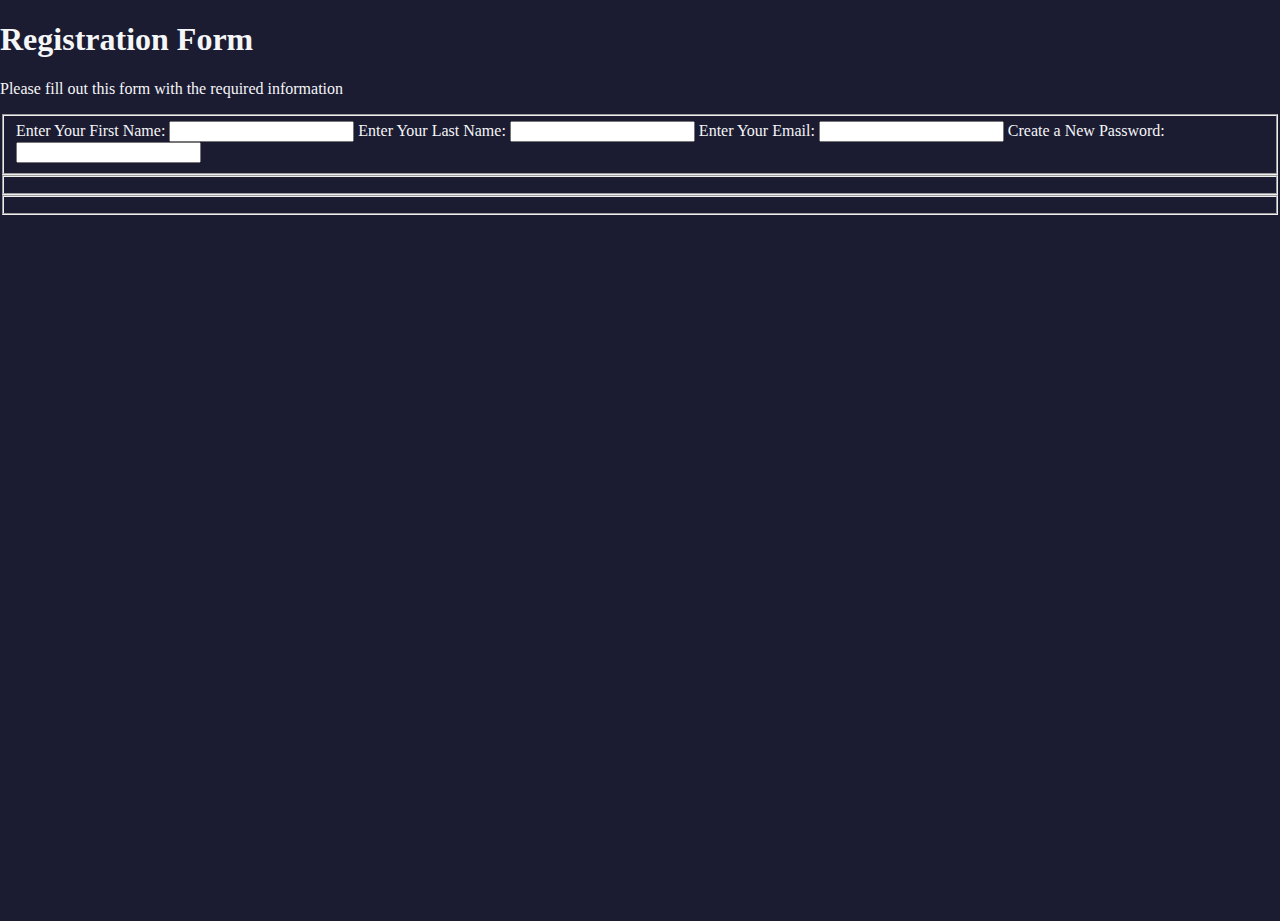
==== registration_form/index.html @ baa08821 "Registration form started" ====
<!DOCTYPE html>
<html lang="en">
<head>
    <meta charset="UTF-8">
    <meta name="viewport" content="width=device-width, initial-scale=1.0">
    <link rel="stylesheet" href="styles.css">
    <title>Registration Form</title>
</head>
<body>
    <h1>Registration Form</h1>
    <p>Please fill out this form with the required information</p>
    <form action="https://register-demo.freecodecamp.org" method="post">
        <fieldset>
            <label for="">Enter Your First Name: <input form="first-name"></label>
            <label>Enter Your Last Name: <input form="last-name"></label>
            <label>Enter Your Email: <input form="email"></label>
            <label>Create a New Password: <input form="new-password"></label>
        </fieldset>
        <fieldset></fieldset>
        <fieldset></fieldset>
    </form>
</body>
</html>
---- registration_form/styles.css ----
body {
    width: 100%;
    height: 100vh;
    margin: 0;
    background-color: #1b1b32;
    color: #f5f6f7;
}
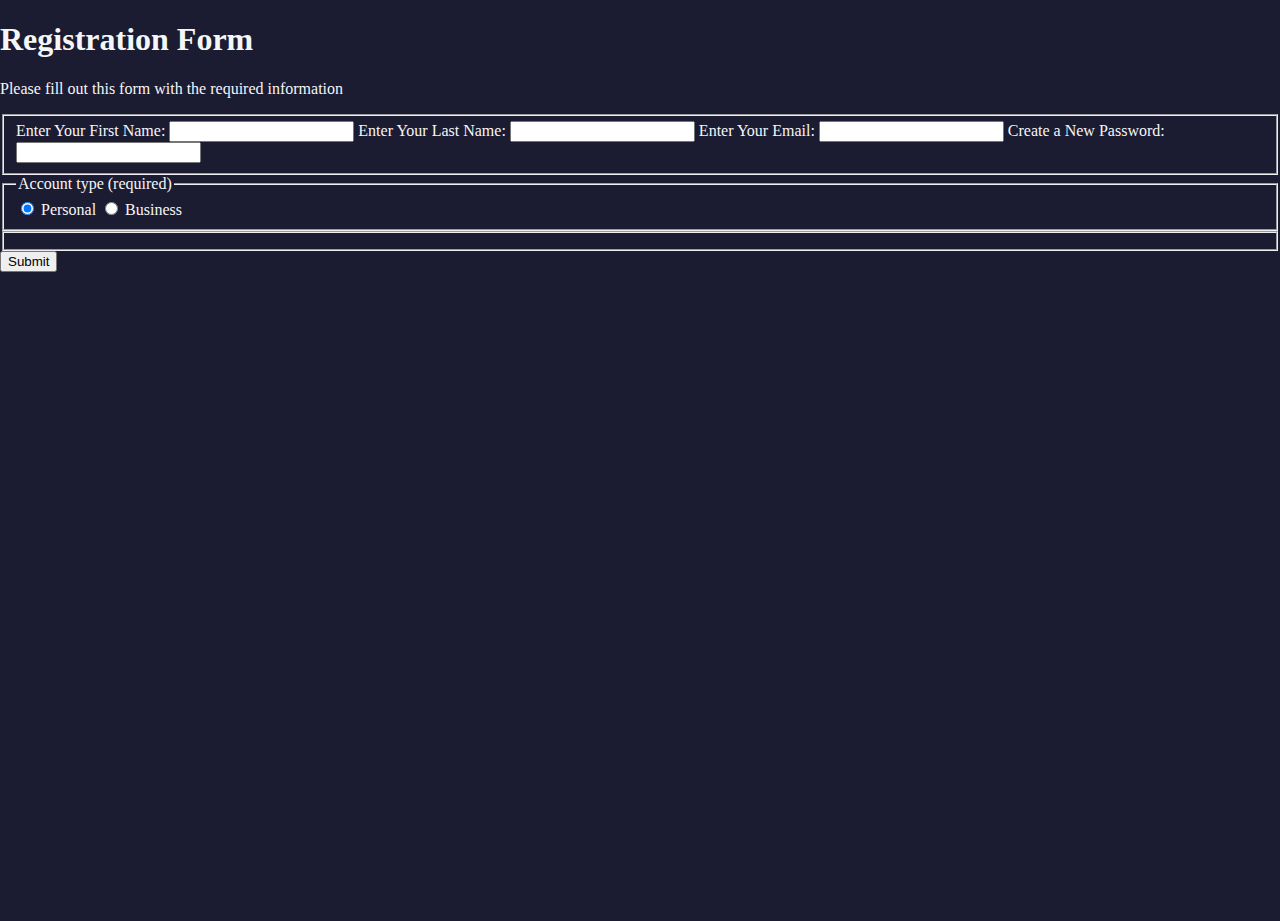
==== commit 305dea08: "Registration form 44% completed" ====
--- a/registration_form/index.html
+++ b/registration_form/index.html
@@ -11,13 +11,18 @@
     <p>Please fill out this form with the required information</p>
     <form action="https://register-demo.freecodecamp.org" method="post">
         <fieldset>
-            <label for="">Enter Your First Name: <input form="first-name"></label>
-            <label>Enter Your Last Name: <input form="last-name"></label>
-            <label>Enter Your Email: <input form="email"></label>
-            <label>Create a New Password: <input form="new-password"></label>
-        </fieldset>
-        <fieldset></fieldset>
-        <fieldset></fieldset>
+            <label for="first-name">Enter Your First Name: <input id="first-name" type="text" required /></label>
+            <label for="last-name">Enter Your Last Name: <input id="last-name" type="text" required /></label>
+            <label for="email">Enter Your Email: <input id="email" type="email" required /></label>
+            <label for="new-password">Create a New Password: <input id="new-password" type="password" pattern="[a-z0-5]{8,}" required /></label>
+          </fieldset>
+          <fieldset>
+            <legend>Account type (required)</legend>
+            <label for="personal-account"><input id="personal-account" type="radio" name="account-type" checked /> Personal</label>
+            <label for="business-account"><input id="business-account" type="radio" name="account-type" /> Business</label>
+          </fieldset>
+          <fieldset></fieldset>
+        <input type="submit" value="Submit">
     </form>
 </body>
 </html>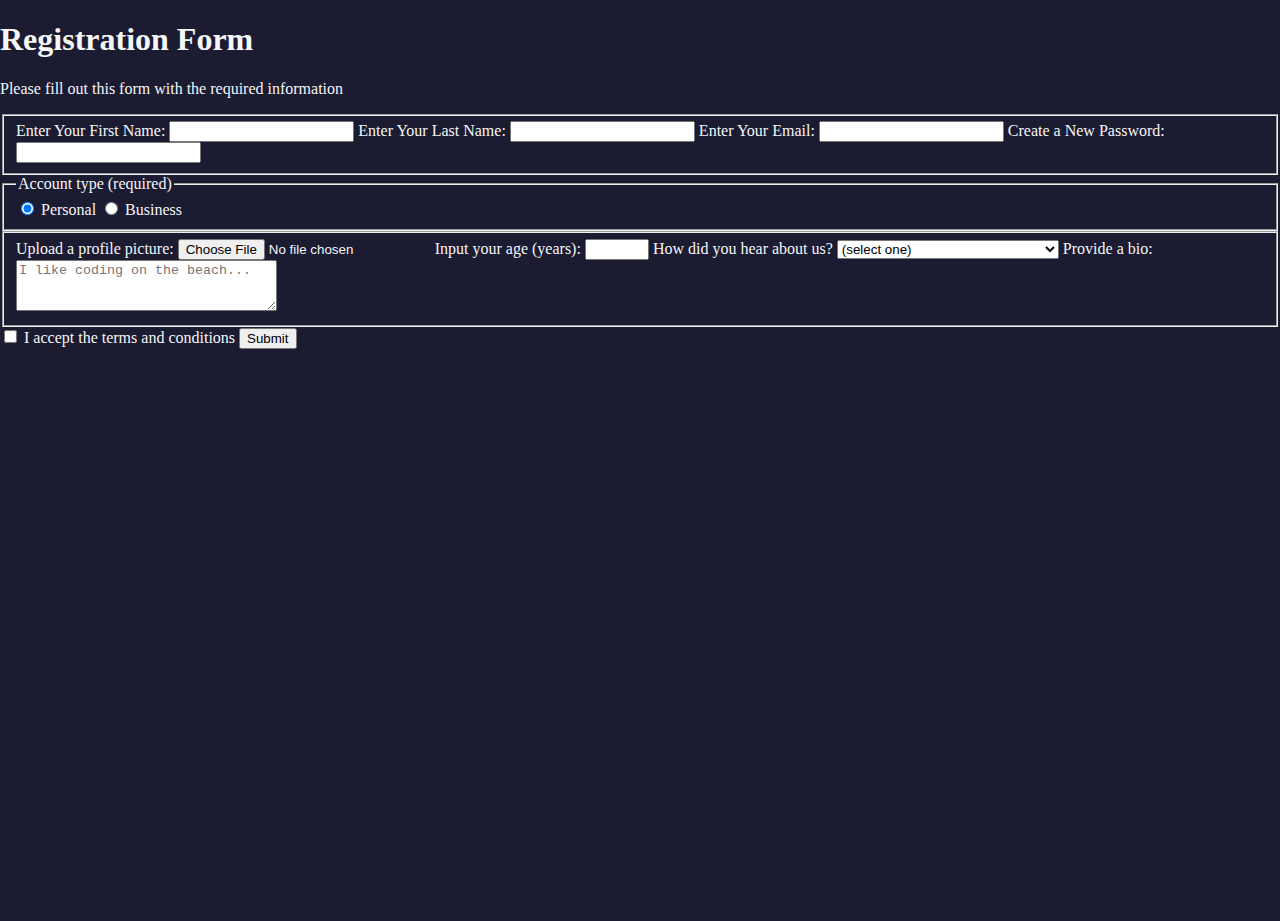
==== commit f372e842: "Completed 63% of registration form" ====
--- a/registration_form/index.html
+++ b/registration_form/index.html
@@ -11,17 +11,60 @@
     <p>Please fill out this form with the required information</p>
     <form action="https://register-demo.freecodecamp.org" method="post">
         <fieldset>
-            <label for="first-name">Enter Your First Name: <input id="first-name" type="text" required /></label>
-            <label for="last-name">Enter Your Last Name: <input id="last-name" type="text" required /></label>
-            <label for="email">Enter Your Email: <input id="email" type="email" required /></label>
-            <label for="new-password">Create a New Password: <input id="new-password" type="password" pattern="[a-z0-5]{8,}" required /></label>
+            <label for="first-name">Enter Your First Name: <input id="first-name" type="text" required />
+            </label>
+
+            <label for="last-name">Enter Your Last Name: <input id="last-name" type="text" required />
+            </label>
+
+            <label for="email">Enter Your Email: <input id="email" type="email" required />
+            </label>
+
+            <label for="new-password">Create a New Password: <input id="new-password" type="password" pattern="[a-z0-5]{8,}" required />
+            </label>
           </fieldset>
+
           <fieldset>
             <legend>Account type (required)</legend>
-            <label for="personal-account"><input id="personal-account" type="radio" name="account-type" checked /> Personal</label>
-            <label for="business-account"><input id="business-account" type="radio" name="account-type" /> Business</label>
+
+            <label for="personal-account"><input id="personal-account" type="radio" name="account-type" checked /> Personal
+            </label>
+
+            <label for="business-account"><input id="business-account" type="radio" name="account-type" /> Business
+            </label>
           </fieldset>
-          <fieldset></fieldset>
+
+          <fieldset>
+            <label for="profile-picture">
+              Upload a profile picture: 
+              <input id="profile-picture" type="file">
+            </label>
+
+            <label for="age">
+              Input your age (years): 
+              <input id="age" type="number" min="13" max="120">
+            </label>
+
+            <label for="referrer">How did you hear about us?
+            <select id="referrer">
+
+              <option value="">(select one)</option>
+              <option value="1">freeCodeCamp News</option>
+              <option value="2">freeCodeCamp YouTube Channel</option>
+              <option value="3">freeCodeCamp Forum</option>
+              <option value="4">Other</option>
+
+            </select>
+          </label>
+
+          <label for="bio">Provide a bio:
+            <textarea id="bio" rows="3" cols="30" placeholder="I like coding on the beach..."></textarea>
+          </label>
+          </fieldset>
+
+          <label for="terms-and-conditions">
+            <input id="terms-and-conditions" type="checkbox"  required> I accept the <a href="https://www.freecodecamp.org/news/terms-of-service/"></a>terms and conditions</a>
+          </label>
         <input type="submit" value="Submit">
     </form>
 </body>
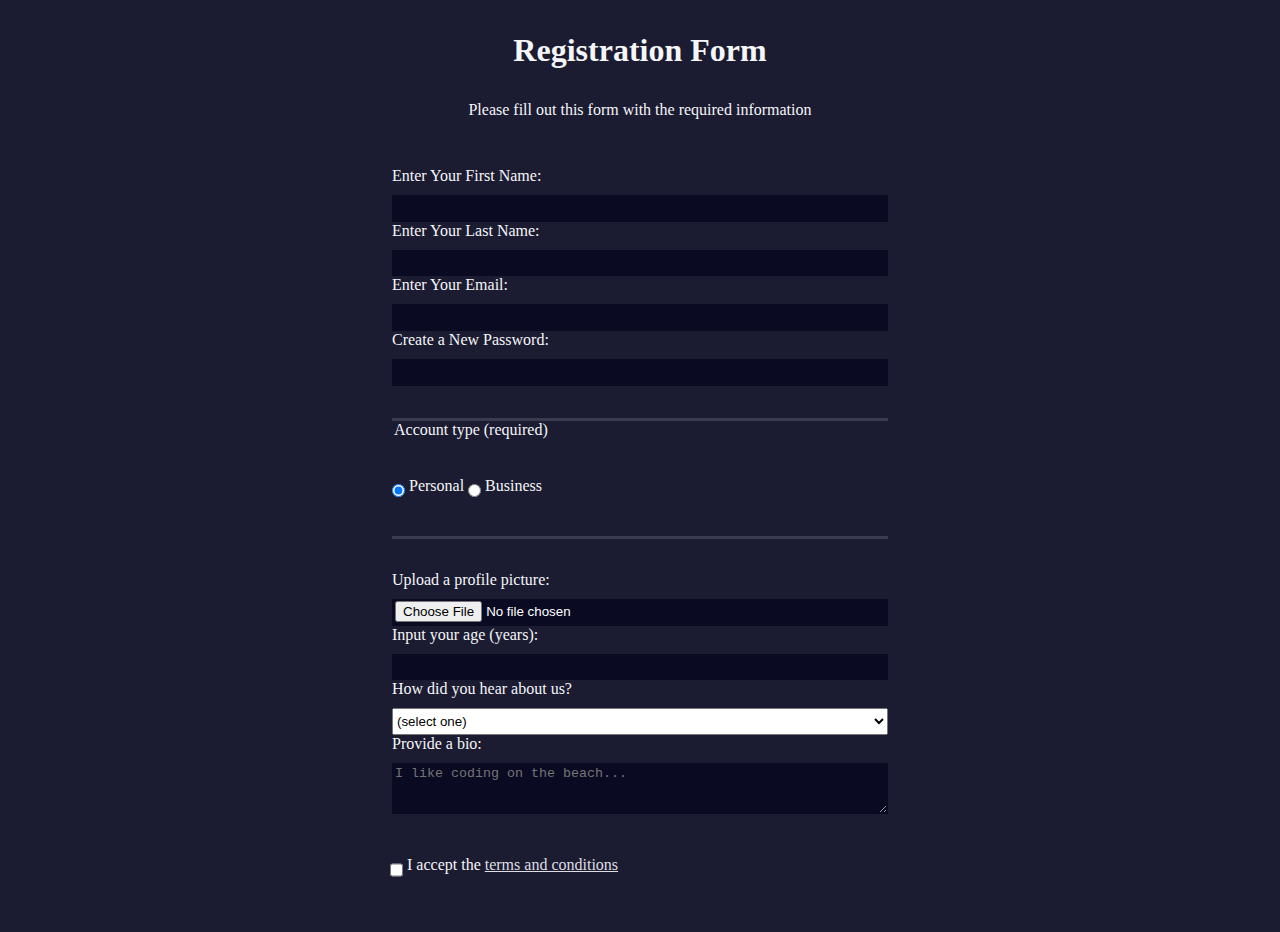
==== commit 5efeea61: "Registration form completed" ====
--- a/registration_form/index.html
+++ b/registration_form/index.html
@@ -10,62 +10,39 @@
     <h1>Registration Form</h1>
     <p>Please fill out this form with the required information</p>
     <form action="https://register-demo.freecodecamp.org" method="post">
-        <fieldset>
-            <label for="first-name">Enter Your First Name: <input id="first-name" type="text" required />
-            </label>
-
-            <label for="last-name">Enter Your Last Name: <input id="last-name" type="text" required />
-            </label>
-
-            <label for="email">Enter Your Email: <input id="email" type="email" required />
-            </label>
-
-            <label for="new-password">Create a New Password: <input id="new-password" type="password" pattern="[a-z0-5]{8,}" required />
-            </label>
-          </fieldset>
-
-          <fieldset>
-            <legend>Account type (required)</legend>
-
-            <label for="personal-account"><input id="personal-account" type="radio" name="account-type" checked /> Personal
-            </label>
-
-            <label for="business-account"><input id="business-account" type="radio" name="account-type" /> Business
-            </label>
-          </fieldset>
-
-          <fieldset>
-            <label for="profile-picture">
-              Upload a profile picture: 
-              <input id="profile-picture" type="file">
-            </label>
-
-            <label for="age">
-              Input your age (years): 
-              <input id="age" type="number" min="13" max="120">
-            </label>
-
-            <label for="referrer">How did you hear about us?
-            <select id="referrer">
-
-              <option value="">(select one)</option>
-              <option value="1">freeCodeCamp News</option>
-              <option value="2">freeCodeCamp YouTube Channel</option>
-              <option value="3">freeCodeCamp Forum</option>
-              <option value="4">Other</option>
-
-            </select>
-          </label>
-
-          <label for="bio">Provide a bio:
-            <textarea id="bio" rows="3" cols="30" placeholder="I like coding on the beach..."></textarea>
-          </label>
-          </fieldset>
-
-          <label for="terms-and-conditions">
-            <input id="terms-and-conditions" type="checkbox"  required> I accept the <a href="https://www.freecodecamp.org/news/terms-of-service/"></a>terms and conditions</a>
-          </label>
-        <input type="submit" value="Submit">
+      <fieldset>
+        <label for="first-name">Enter Your First Name: 
+          <input id="first-name" name="first_name" type="text" required /></label>
+        <label for="last-name">Enter Your Last Name: <input id="last-name" name="last_name" type="text" required /></label>
+        <label for="email">Enter Your Email: <input id="email" name="email" type="email" required /></label>
+        <label for="new-password">Create a New Password: <input id="new-password" name="new_password" type="password" pattern="[a-z0-5]{8,}" required /></label>
+    </fieldset>
+    <fieldset>
+        <legend>Account type (required)</legend>
+        <!-- Radio buttons already have a shared name attribute -->
+        <label for="personal-account"><input id="personal-account" class="inline" type="radio" name="account-type" checked /> Personal</label>
+        <label for="business-account"><input id="business-account" class="inline" type="radio" name="account-type" /> Business</label>
+    </fieldset>
+    <fieldset>
+        <label for="profile-picture">Upload a profile picture: <input id="profile-picture" name="profile_picture" type="file"/></label>
+        <label for="age">Input your age (years): <input id="age" name="age" type="number" min="13" max="120" /></label>
+        <label for="referrer">How did you hear about us?
+          <select id="referrer" name="referrer">
+            <option value="">(select one)</option>
+            <option value="1">freeCodeCamp News</option>
+            <option value="2">freeCodeCamp YouTube Channel</option>
+            <option value="3">freeCodeCamp Forum</option>
+            <option value="4">Other</option>
+          </select>
+        </label>
+        <label for="bio">Provide a bio:
+          <textarea id="bio" name="bio" rows="3" cols="30" placeholder="I like coding on the beach..."></textarea>
+        </label>
+    </fieldset>
+    <label for="terms-and-conditions">
+        <input id="terms-and-conditions" name="terms_conditions" class="inline" type="checkbox" required /> I accept the <a href="https://www.freecodecamp.org/news/terms-of-service/">terms and conditions</a>
+    </label>
+    
     </form>
 </body>
 </html>--- a/registration_form/styles.css
+++ b/registration_form/styles.css
@@ -4,4 +4,71 @@
     margin: 0;
     background-color: #1b1b32;
     color: #f5f6f7;
-}+    font-family: Tahoma;
+    font-size: 16px;
+}
+
+h1 , p {
+    margin: 1em auto;
+    text-align: center;
+}
+
+form {
+    margin: 0 auto;
+    max-width: 500px;
+    min-width: 300px;
+    width: 60vw;
+    padding-bottom: 2em;
+}
+
+fieldset {
+    border: none; 
+    padding: 2rem 0; 
+    border-bottom: 3px solid #3b3b4f;
+}
+
+fieldset:last-of-type {
+    border-bottom: none;
+   }
+
+input,
+textarea,
+select {
+    width: 100%; 
+    margin: 10px 0 0 0; 
+    box-sizing: border-box; 
+    min-height: 2em;
+}
+
+
+.inline {
+    width: unset;
+    margin: 0.5em 0 0 0;
+    vertical-align: middle;
+}
+
+input, textarea {
+    background-color: #0a0a23;
+    border: 1px solid #0a0a23;
+    color: #ffffff;
+    
+}
+
+input[type="submit"] {
+    display: block; 
+    width: 60%; 
+    min-width: 300px;
+    margin: 0 auto;
+    height: 2em;
+    font-size: 1.1rem;
+    background-color: #3b3b4f;
+    border-color: white;
+}
+
+input[type="file"] {
+    padding: 1px 2px;
+}
+
+a {
+    color: #dfdfe2;
+  }